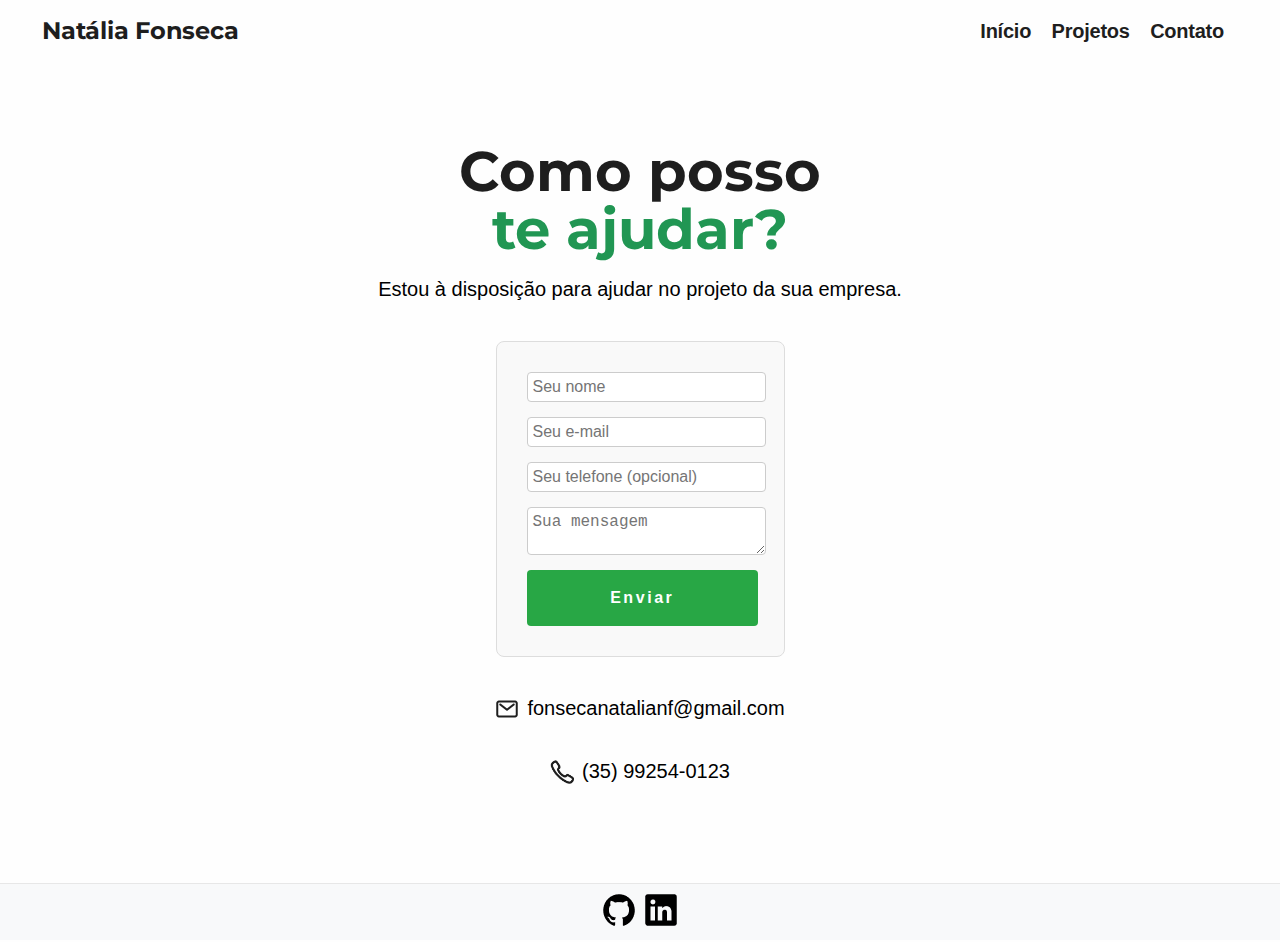
==== contato.html @ af6f6ce3 "first commit" ====
<!DOCTYPE html>
<html lang="pt-BR">
<head>
    <meta charset="UTF-8">
    <meta name="viewport" content="width=device-width, initial-scale=1.0">
    <title>Natália Fonseca - Contato</title>
    <link rel="stylesheet" href="styles.css">
</head>
<body>
    <header>
        <div class="barra-navegacao">
            <h2 class="titulo-navegacao">Natália Fonseca</h2>
            <nav>
                <a class="links-navegacao" href="index.html">Início</a>
                <a class="links-navegacao" href="projetos.html">Projetos</a>
                <a class="links-navegacao" href="contato.html">Contato</a>
            </nav>
        </div>
    </header>

    <main>
        <section class="section-contact">
            <h2>Como posso</h2>
            <h2 class="verde">te ajudar?</h2>
            <p>Estou à disposição para ajudar no projeto da sua empresa.</p>
            <div>
                <form>
                    <input type="text" placeholder="Seu nome" required/>
                    <input type="email" placeholder="Seu e-mail" required/>
                    <input type="tel" placeholder="Seu telefone (opcional)"/>
                    <textarea placeholder="Sua mensagem" required></textarea>
                    <button onclick="window.location.href='index.html'" type="submit">Enviar</button>
                </form>
            </div>
            <div class="section-contact-item">
                <img src="/assets/icon.png" alt="Email Icon" class="section-contact-item-icon"/>
                <p>fonsecanatalianf@gmail.com</p>
            </div>
            <div class="section-contact-item">
                <img src="/assets/fone.png" alt="Telefone Icon" class="section-contact-item-icon"/>
                <p>(35) 99254-0123</p>
            </div>
        </section>
    </main>

    <footer>
        <div class="footer-content">
            <div class="footer-social-icons-container">
                <a href="https://github.com/NataliaFonseca1" target="_blank">
                    <img class="hero-info-icons-img" src="/assets/github.png" alt="GitHub"/>
                </a>
                <a href="https://www.linkedin.com/in/fonsecanatalia1/" target="_blank">
                    <img class="hero-info-icons-img" src="/assets/linkedin.png" alt="LinkedIn"/>
                </a>
            </div>
        </div>
    </footer>
---- styles.css ----
@import url('https://fonts.googleapis.com/css2?family=Montserrat:ital,wght@0,100;0,200;0,300;0,400;0,500;0,600;0,800;0,900;1,100;1,200;1,300;1,400;1,500;1,600;1,700;1,800;1,900&display=swap');
  @import url('https://fonts.googleapis.com/css2?family=Montserrat:ital,wght@0,100;0,200;0,300;0,400;0,500;0,600;0,800;0,900;1,100;1,200;1,300;1,400;1,500;1,600;1,700;1,800;1,900&family=Open+Sans:ital,wght@0,300;0,500;0,600;0,700;1,300;1,500;1,600&display=swap');

body{
  font-family: "open-sans", sans-serif;
  background-color: #fefefe;
  margin: 0px;
  padding: 0px;
  overflow-x: hidden;
}

h1{
  font-family: 'Montserrat', sans-serif;
}
h2{
font-family: "Montserrat", sans-serif;
line-height: 58px;
font-size: 56px;
color: #1e1e1e;
margin: 0px;
padding: 0px;
}

h2.verde{
  color: #219653
}
h5{
  font-family: "Montserrat", sans-serif;
  font-weight: bold;
  font-size: 24px;
  margin: 0px;
}

li{
font-size: 20px;
margin-bottom: 12px;
font-weight: 500;
}
button {
 
    width: auto;
    height: 56px;
    border-radius: 16px;
    background-color: #219653;
    border-width: 0px;
    color: #fefefe;
    font-size: 16px;
    font-weight: bold;
    letter-spacing:0.16rem ;
    padding-left: 12px;
    padding-right: 12px;
    cursor: pointer;
    }
.root-container{
  display: flex;
  width: 100%;
  flex-direction: column;
align-items: center;
}
.content-container{
  width: 1216px;
  display: flex;
  align-items: center ;
  justify-content: flex-start;
  flex-direction: column;
  margin: auto;
}
.section-hero{
  display: flex;
  flex-direction: column;
  align-items: center;
  justify-content: center;
  width: 100%;
  height: auto;
}
.barra-navegacao{
  display: flex;
  justify-content: space-between;
  align-items: center;
  width: 100%;
  max-width: 1200px;
  margin: auto;
  a {
    text-decoration: none;
    font-size: 20px;
    font-weight: bold;
   }
}
.titulo-navegacao{
  color: #1E1E1E;
  font-size: 24px;
  letter-spacing:-0.015rem;
  font-weight:bold;
  margin: 2px;
}

.links-navegacao{
  color: #1E1E1E;
  font-size: 16px;
  letter-spacing:-0.015rem;
  margin-right: 16px;
  cursor: pointer;
}

.hero-info{
  width: 1216px;
  height: 594px;
  display: flex;
  flex-direction: row;
  align-items: center;
justify-content: space-between;
padding-top: 64px;
}
.hero-info-title {
font-size: 48px;
font-weight: bold;
margin: 0px;
}
.hero-info-subtitle{
  font-size: 20px;
  line-height: 28px;
  font-weight: bold;
  max-width: 62%;
  margin-top: 16px;
}
.hero-info-image {
  width: 350px; 
  height: auto;
  border-radius: 20%;
  border-color: #219653;
  border-width: 4px;
  border-style: solid;
}
.hero-info-icons-container{
display: flex;
flex-direction: row;
width: 15%;
align-items:center;
justify-content: space-between;
margin-top: 24px;
}
.hero-info-icons-img{
  max-width: 70px;
  height: auto;
  cursor: pointer;
}
.section-abilities{
  display: flex;
  flex-direction: column;
  align-items: center;
  justify-content: center;
  max-width: auto;
  padding-top: 90px;
  padding-bottom: 64px;
 
}
.ability-cards-container{
display: grid;
width: 100%;
grid-template-columns: auto auto auto;
grid-template-rows: auto;
justify-content: center;
align-content: center;
column-gap:36px;
padding-top: 30px;
}
.ability-card{
  display: flex;
  flex-direction: column;
 align-items: center;
width: 312px;
height: 690px;
border-width: 1px;
border-color: #d9d9d9;
border-radius: 12px;
border-style: solid;
padding-top: 16px;
}
.ability-card-icon-container{
display: flex;
align-items: center;
justify-content: center;
width: 80px;
height: 80px;
background-color:#219653;
border-radius: 40px;
margin-bottom: 12px;

}
.ability-card-icon-img{
  width: 40px;
  height: 40px;
}
p.card{
font-size: 16px;
margin-top: 8px;
text-align: center;
max-width: 70%;

}
.ability-list{
width: 90%;
}

.section-portifolio{
display: flex;
flex-direction: column;
align-items: center;
justify-content: center;
padding-top: 80px;
padding-bottom: 80px;
width: 100%;
font-size:20px ;
}
.section-portifolio-grid{
display: grid;
width: 80%;
column-gap: 2%;
grid-template-columns: auto auto auto;
grid-template-rows: auto;
justify-content: center;
align-content: center;
margin-top: 30px;
}
.section-portifolio-card{
width: 75%;
height: 250px;
border-width: 3px;
border-color: #d9d9d9;
border-style: solid;
border-radius: 24px;
display: flex;
flex-direction: column;
align-items: center;
justify-content: center;
margin-top: 10px;
padding: 14px;
}
.section-portifolio-img{
width: 50%;
height: 120px;
bottom: 30px;

}
.section-experiences{
  display: flex;
  flex-direction: column;
  align-items: center;
  justify-content: center;
  padding-top: 80px;
  padding-bottom: 80px;
  width: 100%;
}

.section-experiences-card{
display:flex;
width: 800px;
flex-direction: row;
align-items: center;
justify-content: flex-start;
background-color: #d9d9d9;
border-radius: 12px;
margin-top: 24px;
padding: 15px;
}
.section-experiences-card-img{
  width: 48px;
  height: 48px;
  border-radius: 12px;
  margin-left: 10px;
  align-items: flex-start;
  flex-direction: row;
  display: flex;
  
}
.section-experiences-card-title {
  font-family: "Montserrat", sans-serif;
  font-size: 20px;
  font-weight: 800px;
  margin: 0px;
  display: flex;
  align-items: flex-start;
}
.section-experiences-card-text-container{
display: flex;
flex-direction: column;
align-items: flex-start;
justify-content: flex-start;
margin-left: 16px;
}
.section-experiences-card-subtitle{
  font-family: "Montserrat", sans-serif;
  font-size: 20px;
  margin: 8px 0px;
}
.section-contact{
  display: flex;
  flex-direction: column;
  align-items: center;
  justify-content: center;
  padding-top: 80px;
  padding-bottom: 80px;
  width: 100%;
  font-size:20px ;

}
.section-contact-item{
  display: flex;
  flex-direction: row;
  align-items: center; 
  justify-content: center;
}
.section-contact-item-icon{
 width: 24px;
 height: 24px;
 margin-right: 8px ;
}
form {
  display: flex;
  flex-direction: column;
  gap: 15px;
  max-width: 300px;
  margin: 20px;
  padding: 30px;
  border: 1px solid #ddd;
  border-radius: 8px;
  background-color: #f9f9f9;
}

form input, form textarea {
  border: 1px solid #ccc;
  border-radius: 4px;
  font-size: 16px;
  padding: 5px;
}

form input[type="text"], form input[type="email"], form input[type="tel"] {
  width: 100%;
}

form textarea {
  width: 100%;
  resize: vertical;
}

form button {
  padding: 10px 15px;
  background-color: #28a745;
  color: #fff;
  border: none;
  border-radius: 4px;
  font-size: 16px;
  cursor: pointer;
  width: 102%;
}

form button:hover {
  background-color: #218838;
}

footer {
  background-color: #f8f9fa;
  padding: 10px;
  text-align: center;
  border-top: 1px solid #e7e7e7;
}

.footer-content {
  display: flex;
  flex-direction: column;
  align-items: center;
}

.footer-social-icons-container {
  display: flex;
  gap: 10px;
}
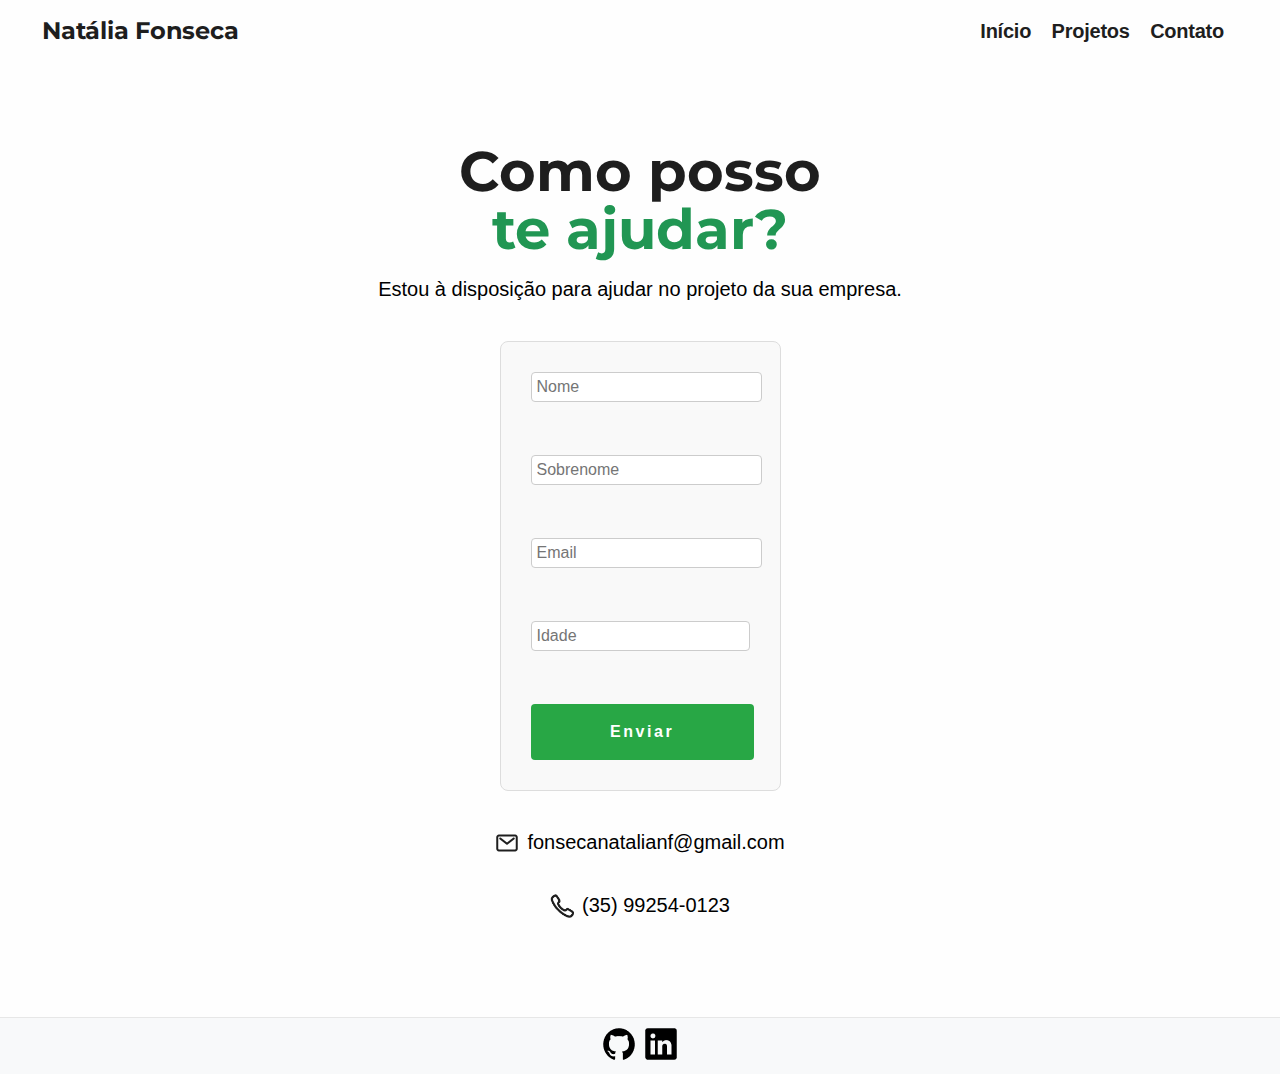
==== commit 89ec183b: "first commit" ====
--- a/contato.html
+++ b/contato.html
@@ -24,12 +24,12 @@
             <h2 class="verde">te ajudar?</h2>
             <p>Estou à disposição para ajudar no projeto da sua empresa.</p>
             <div>
-                <form>
-                    <input type="text" placeholder="Seu nome" required/>
-                    <input type="email" placeholder="Seu e-mail" required/>
-                    <input type="tel" placeholder="Seu telefone (opcional)"/>
-                    <textarea placeholder="Sua mensagem" required></textarea>
-                    <button onclick="window.location.href='index.html'" type="submit">Enviar</button>
+                <form id="form" action="confirmation.html" method="post">
+                    <input type="text" id="nome" name="nome" placeholder="Nome" required><br>
+                    <input type="text" id="sobrenome" name="sobrenome" placeholder="Sobrenome" required><br>
+                    <input type="email" id="email" name="email" placeholder="Email" required><br>
+                    <input type="number" id="idade" name="idade" placeholder="Idade" required><br>
+                    <button type="submit">Enviar</button>
                 </form>
             </div>
             <div class="section-contact-item">
@@ -55,3 +55,5 @@
             </div>
         </div>
     </footer>
+    <script src="script.js"></script>
+
